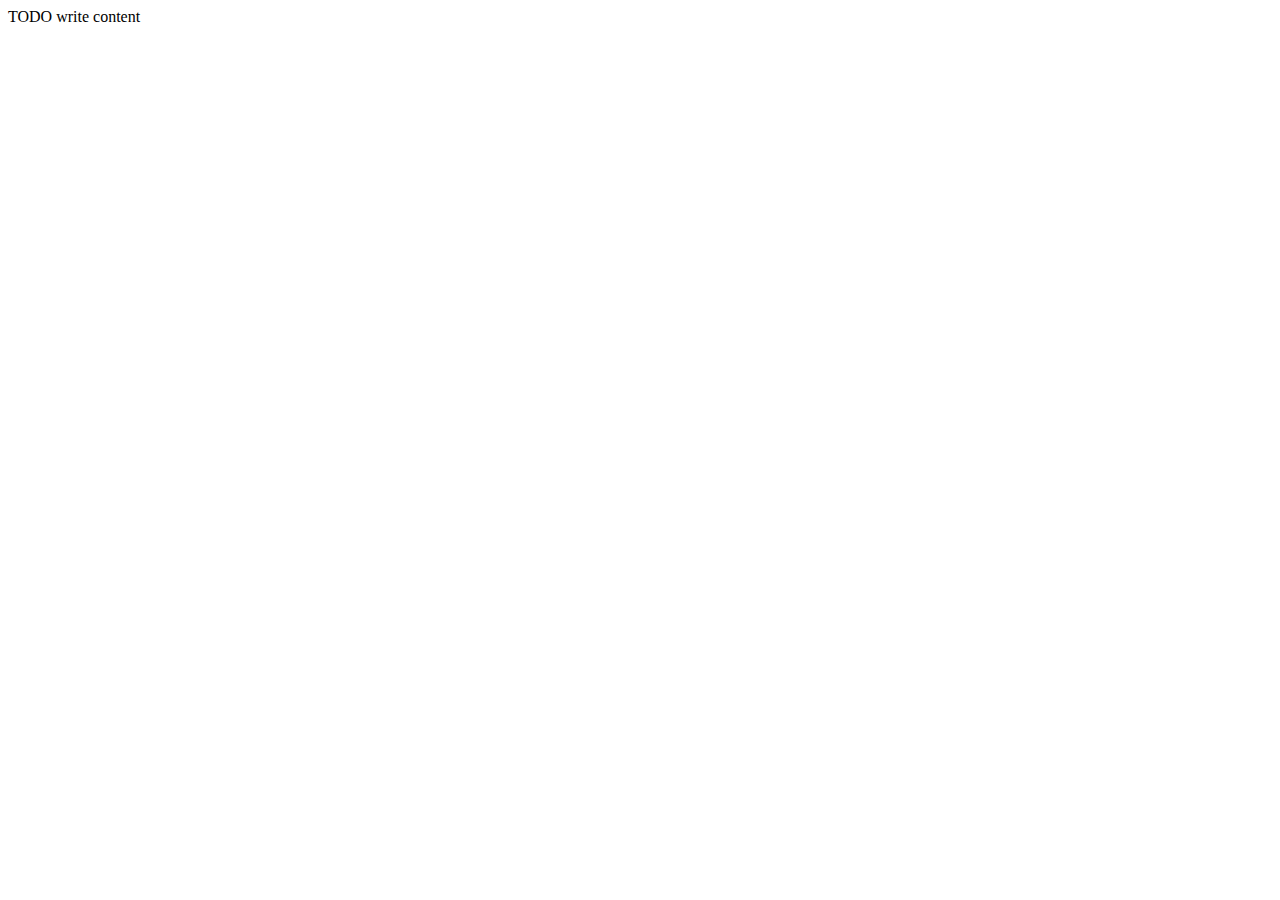
==== PRJ301_Assignment/web/index.html @ 4b148617 "Create my project" ====
<!DOCTYPE html>
<!--
Click nbfs://nbhost/SystemFileSystem/Templates/Licenses/license-default.txt to change this license
Click nbfs://nbhost/SystemFileSystem/Templates/JSP_Servlet/Html.html to edit this template
-->
<html>
    <head>
        <title>TODO supply a title</title>
        <meta charset="UTF-8">
        <meta name="viewport" content="width=device-width, initial-scale=1.0">
    </head>
    <body>
        <div>TODO write content</div>
    </body>
</html>
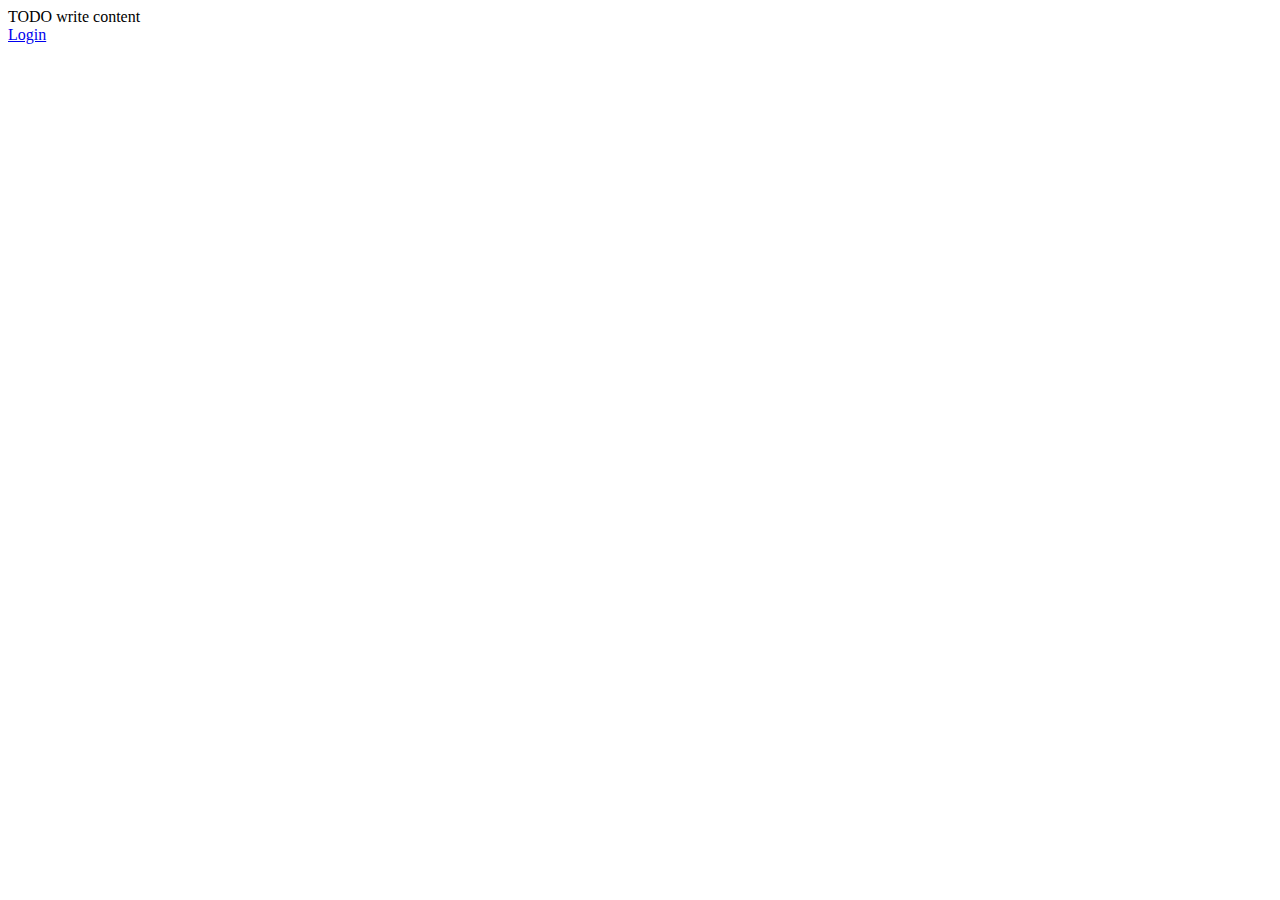
==== commit 2ba2d2d7: "Fix ProductionPlanDetail & add error.jsp to check bug" ====
--- a/PRJ301_Assignment/web/index.html
+++ b/PRJ301_Assignment/web/index.html
@@ -5,11 +5,12 @@
 -->
 <html>
     <head>
-        <title>TODO supply a title</title>
+        <title>Production Scheduling System</title>
         <meta charset="UTF-8">
         <meta name="viewport" content="width=device-width, initial-scale=1.0">
     </head>
     <body>
         <div>TODO write content</div>
+        <a href="login.html">Login</a>
     </body>
-</html>
+</html>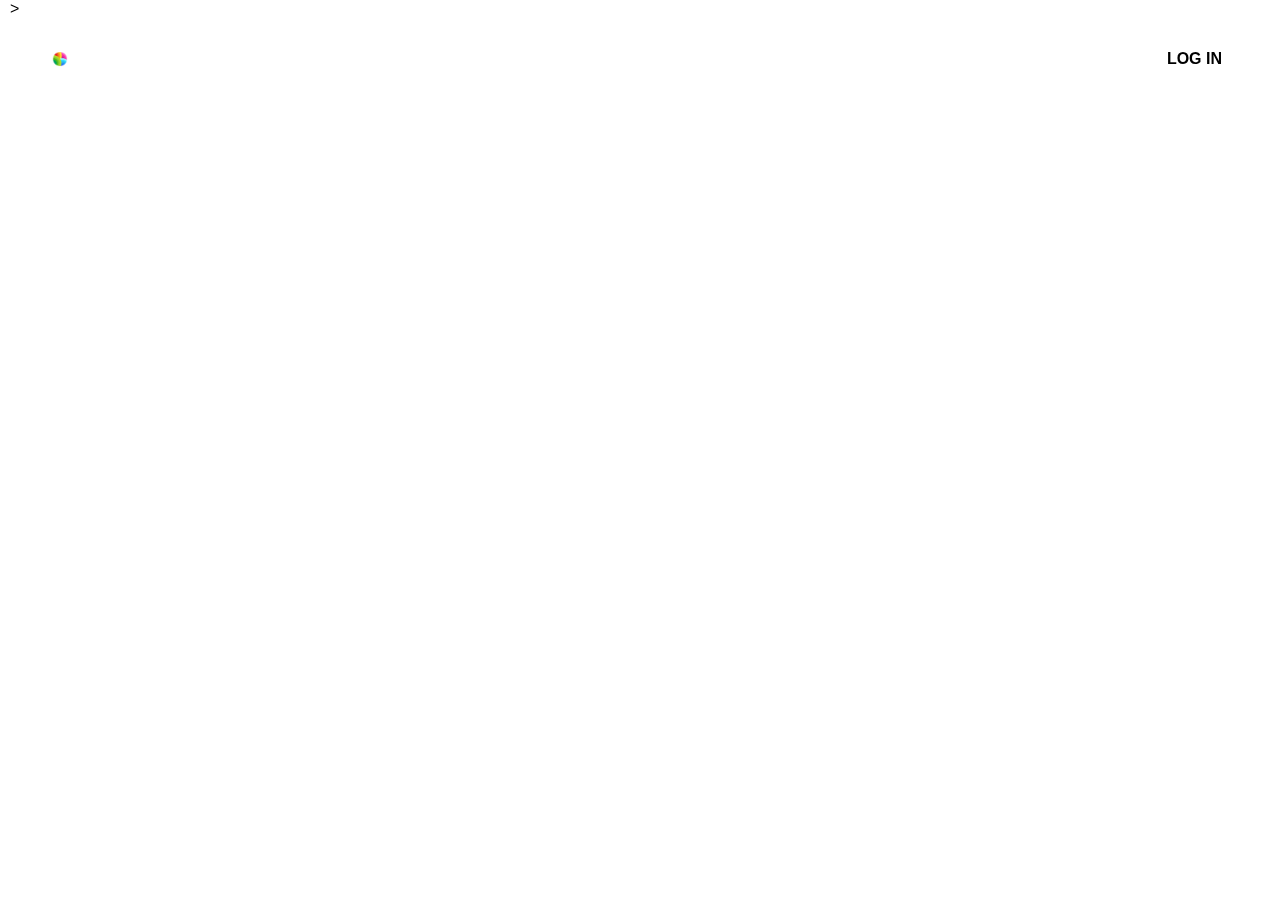
==== commit 909d1de8: "Add UI for Login Page" ====
--- a/PRJ301_Assignment/web/index.html
+++ b/PRJ301_Assignment/web/index.html
@@ -4,13 +4,52 @@
 Click nbfs://nbhost/SystemFileSystem/Templates/JSP_Servlet/Html.html to edit this template
 -->
 <html>
-    <head>
-        <title>Production Scheduling System</title>
-        <meta charset="UTF-8">
-        <meta name="viewport" content="width=device-width, initial-scale=1.0">
-    </head>
-    <body>
-        <div>TODO write content</div>
-        <a href="login.html">Login</a>
-    </body>
+
+<head>
+    <title>Production Scheduling System</title>
+    <meta charset="UTF-8">
+    <meta name="viewport" content="width=device-width, initial-scale=1.0">
+    <link href='https://fonts.googleapis.com/css?family=Material Symbols Rounded' rel='stylesheet'>    
+    <link href="./css/index.css" rel="stylesheet">
+    <script src="script/script.js" defer></script>
+</head>
+
+<body>
+    <header>
+        <!--Navbar-->>
+        <nav class="navbar">
+            <a href="#" class="logo">
+                <img src="./images/logo.jpg" alt="logo">
+                <h2>ABC Company</h2>
+            </a>
+            <button class="login-btn">LOG IN</button>
+        </nav>
+        <!-- Popup form-->
+        <div class="blur-bg-overlay"></div>
+        <div class="form-popup">
+            <span class="close-btn material-symbols-rounded">close</span>
+            <div class="form-box">
+                <div class="form-detail">
+                    <h2>ABC Company</h2>
+                    <p>Please login using your personal information to stay connected.</p>
+                </div>
+                <div class="form-content">
+                    <h2>LOGIN</h2>
+                    <form action="login" method="POST">
+                        <div class="input-field">
+                            <input type="text" required />
+                            <label for="username">Username</label>
+                        </div>
+                        <div class="input-field">
+                            <input type="password" required />
+                            <label for="password">Password</label>
+                        </div>
+                        <button type="submit">Log In</button>
+                    </form>
+                </div>
+            </div>
+        </div>
+    </header>
+</body>
+
 </html>--- a/PRJ301_Assignment/web/css/index.css
+++ b/PRJ301_Assignment/web/css/index.css
@@ -0,0 +1,227 @@
+@import url('https://fonts.googleapis.com/css2?family=Open+Sans:ital,wght@0,300..800;1,300..800&family=Roboto:ital,wght@0,100;0,300;0,400;0,500;0,700;0,900;1,100;1,300;1,400;1,500;1,700;1,900&display=swap');
+
+* {
+    margin: 0;
+    padding: 0;
+    box-sizing: border-box;
+    font-family: Arial, Helvetica, sans-serif;
+}
+
+header {
+    position: fixed;
+    width: 100%;
+    left: 0;
+    top: 0;
+    padding: 0 10px;
+}
+
+body {
+    width: 100%;
+    height: 100vh;
+    background: url("/web/images/background.jpg") center / cover no-repeat;
+}
+
+.navbar {
+    display: flex;
+    align-items: cemter;
+    padding: 22px 0;
+    max-width: 1200px;
+    margin: 0 auto;
+    justify-content: space-between;
+}
+
+.navbar .logo {
+    display: flex;
+    align-items: center;
+    text-decoration: none;
+    gap: 10px;
+}
+
+.navbar .logo img {
+    width: 40px;
+    border-radius: 50%;
+}
+
+.navbar .logo h2 {
+    color: #fff;
+    font-size: 1.7rem;
+    font-weight: 600;
+}
+
+.navbar .login-btn {
+    border: none;
+    outline: none;
+    font-size: 1rem;
+    font-weight: 600;
+    padding: 10px 18px;
+    border-radius: 3px;
+    cursor: pointer;
+    background: #fff;
+}
+
+.blur-bg-overlay {
+    position: fixed;
+    top: 0;
+    left: 0;
+    width: 100%;
+    height: 100%;
+    opacity: 0;
+    pointer-events: none;
+    backdrop-filter: blur(5px);
+    transition: 0.1s ease;
+}
+
+.show-popup .blur-bg-overlay {
+    opacity: 1;
+    pointer-events: auto;
+}
+
+.form-popup {
+    position: fixed;
+    top: 50%;
+    left: 50%;
+    max-width: 720px;
+    width: 100%;
+    opacity: 0;
+    pointer-events: none;
+    border: 2px solid #fff;
+    background: #fff;
+    transform: translate(-50%, -100%);
+}
+
+.show-popup .form-popup {
+    opacity: 1;
+    pointer-events: auto;
+    transform: translate(-50%, -50%);
+    transition: tranform 0.3s ease, opacity 0.1s;
+}
+
+.form-popup .close-btn {
+    position: absolute;
+    top: 12px;
+    right: 12px;
+    color: #878484;
+    cursor: pointer;
+}
+
+.form-popup .form-box {
+    display: flex;
+}
+
+.form-box .form-detail {
+    max-width: 330px;
+    color: #fff;
+    width: 100%;
+    display: flex;
+    flex-direction: column;
+    text-align: center;
+    align-items: center;
+    justify-content: center;
+    background: url(/web/images/login-popup.jpg);
+    background-size: cover;
+    background-position: center;
+}
+
+.form-box h2 {
+    text-align: center;
+    margin-bottom: 30px;
+}
+
+.form-box .form-content {
+    width: 100%;
+    padding: 35px;
+}
+
+form .input-field {
+    height: 50px;
+    width: 100%;
+    margin-top: 20px;
+    position: relative;
+}
+
+form .input-field input {
+    width: 100%;
+    height: 100%;
+    outline: none;
+    font-size: 0.95rem;
+    border-radius: 3px;
+    border: 1.5px solid #717171;
+    padding: 0 15px;
+}
+
+.input-field input:focus {
+    border-color: #00bcd4;
+}
+
+.input-field input:is(:focus, :valid) {
+    padding: 16px 15px 0;
+}
+
+form .input-field label {
+    position: absolute;
+    top: 50%;
+    left: 15px;
+    color: #717171;
+    transform: translateY(-50%);
+    pointer-events: none;
+    transition: 0.2s ease;
+}
+
+.input-field input:is(:focus, :valid) ~ label {
+    color: #00bcd4;
+    font-size: 0.75rem;
+    transform: translateY(-120%);
+}
+
+form button {
+    width: 100%;
+    outline: none;
+    border: none;
+    font-size: 1rem;
+    font-weight: 600;
+    padding: 14px 0;
+    border-radius: 3px;
+    margin: 25px 0;
+    color: #fff;
+    cursor: pointer;
+    background: #00bcd4;
+}
+
+form button:hover {
+    background: #0097a7;
+    transition: 0.2s ease;
+}
+
+@media (max-width: 760px) {
+    .form-popup {
+        width: 95%;
+    }
+
+    .form-box .form-detail {
+        display: none;
+    }
+
+    .form-box .form-content {
+        padding: 30px 20px;
+    }
+}
+
+@media (max-width: 950px) {
+    .navbar {
+        padding: 15px 0;
+    }
+    
+    .navbar .logo img {
+        display: none;
+    }
+
+    .navbar .logo h2 {
+        font-size: 1.4rem;
+    }
+
+    .navbar .login-btn {
+        font-size: 0.9rem;
+        padding: 7px 10px;
+
+    }
+}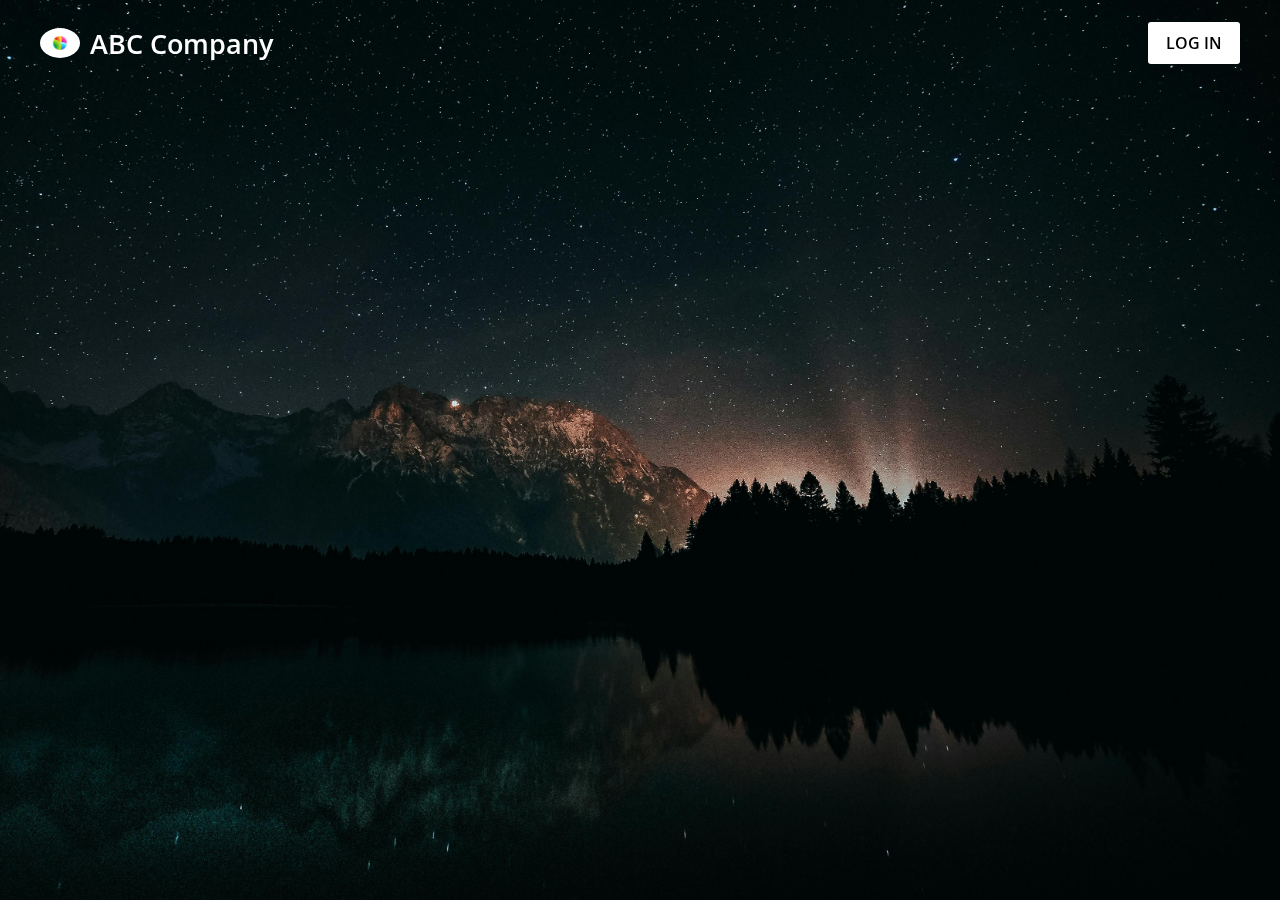
==== commit 79269adb: "Fix image for welcome page" ====
--- a/PRJ301_Assignment/web/index.html
+++ b/PRJ301_Assignment/web/index.html
@@ -9,16 +9,16 @@
     <title>Production Scheduling System</title>
     <meta charset="UTF-8">
     <meta name="viewport" content="width=device-width, initial-scale=1.0">
-    <link href='https://fonts.googleapis.com/css?family=Material Symbols Rounded' rel='stylesheet'>    
+    <link href="https://fonts.googleapis.com/css2?family=Material+Symbols+Rounded:opsz,wght,FILL,GRAD@48,400,0,0" rel="stylesheet">    
     <link href="./css/index.css" rel="stylesheet">
     <script src="script/script.js" defer></script>
 </head>
 
 <body>
     <header>
-        <!--Navbar-->>
+        <!--Navbar-->
         <nav class="navbar">
-            <a href="#" class="logo">
+            <a href="index.html" class="logo">
                 <img src="./images/logo.jpg" alt="logo">
                 <h2>ABC Company</h2>
             </a>
@@ -37,12 +37,12 @@
                     <h2>LOGIN</h2>
                     <form action="login" method="POST">
                         <div class="input-field">
-                            <input type="text" required />
-                            <label for="username">Username</label>
+                            <input type="text" name="username" required/>
+                            <label>Username</label>
                         </div>
                         <div class="input-field">
-                            <input type="password" required />
-                            <label for="password">Password</label>
+                            <input type="password" name="password" required/>
+                            <label>Password</label>
                         </div>
                         <button type="submit">Log In</button>
                     </form>
@@ -51,5 +51,4 @@
         </div>
     </header>
 </body>
-
 </html>--- a/PRJ301_Assignment/web/css/index.css
+++ b/PRJ301_Assignment/web/css/index.css
@@ -1,10 +1,14 @@
-@import url('https://fonts.googleapis.com/css2?family=Open+Sans:ital,wght@0,300..800;1,300..800&family=Roboto:ital,wght@0,100;0,300;0,400;0,500;0,700;0,900;1,100;1,300;1,400;1,500;1,700;1,900&display=swap');
+@import url("https://fonts.googleapis.com/css2?family=Open+Sans:wght@400;500;600;700&display=swap");
 
 * {
     margin: 0;
     padding: 0;
     box-sizing: border-box;
-    font-family: Arial, Helvetica, sans-serif;
+    font-family: "Open Sans", sans-serif;
+}
+
+.material-symbols-rounded {
+  font-family: 'Material Symbols Rounded';
 }
 
 header {
@@ -18,12 +22,12 @@
 body {
     width: 100%;
     height: 100vh;
-    background: url("/web/images/background.jpg") center / cover no-repeat;
+    background: url("../images/background.jpg") center / cover no-repeat;
 }
 
 .navbar {
     display: flex;
-    align-items: cemter;
+    align-items: center;
     padding: 22px 0;
     max-width: 1200px;
     margin: 0 auto;
@@ -117,7 +121,7 @@
     text-align: center;
     align-items: center;
     justify-content: center;
-    background: url(/web/images/login-popup.jpg);
+    background: url(../images/login-popup.jpg);
     background-size: cover;
     background-position: center;
 }
@@ -222,6 +226,5 @@
     .navbar .login-btn {
         font-size: 0.9rem;
         padding: 7px 10px;
-
     }
 }